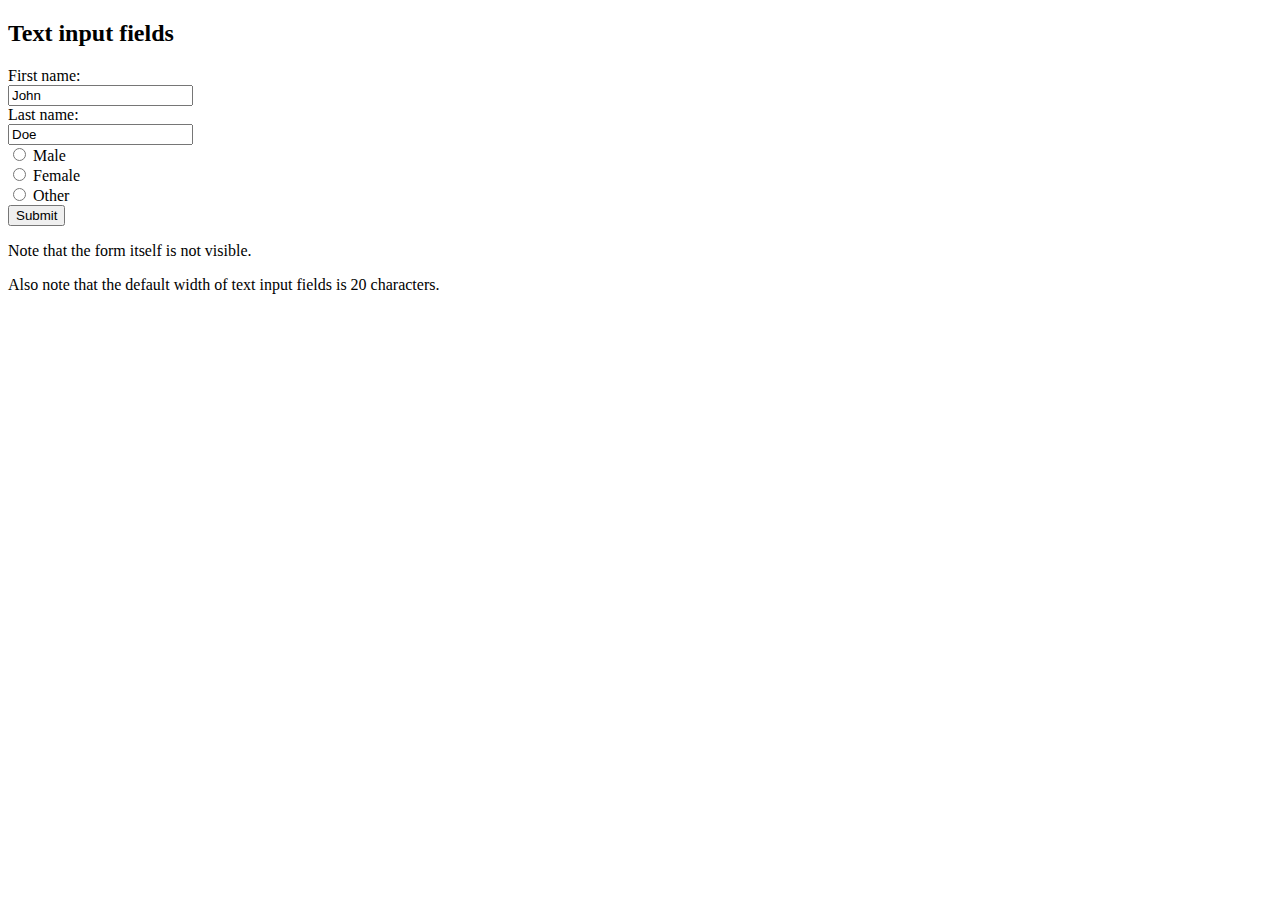
==== html/index.html @ 8d5b3920 "practice of html tags" ====
<!DOCTYPE html>
<html>
<body>

<h2>Text input fields</h2>

<form action="action.php">
    <label for="fname">First name:</label><br>
    <input type="text" id="fname" name="fname" value="John"><br>
    <label for="lname">Last name:</label><br>
    <input type="text" id="lname" name="lname" value="Doe"><br>
    <input type="radio" id="male" name="gender" value="male">
    <label for="male">Male</label><br>
    <input type="radio" id="female" name="gender" value="female">
    <label for="female">Female</label><br>
    <input type="radio" id="other" name="gender" value="other">
    <label for="other">Other</label><br>
    <input type="submit" value="Submit">
</form>

<p>Note that the form itself is not visible.</p>

<p>Also note that the default width of text input fields is 20 characters.</p>

</body>
</html>
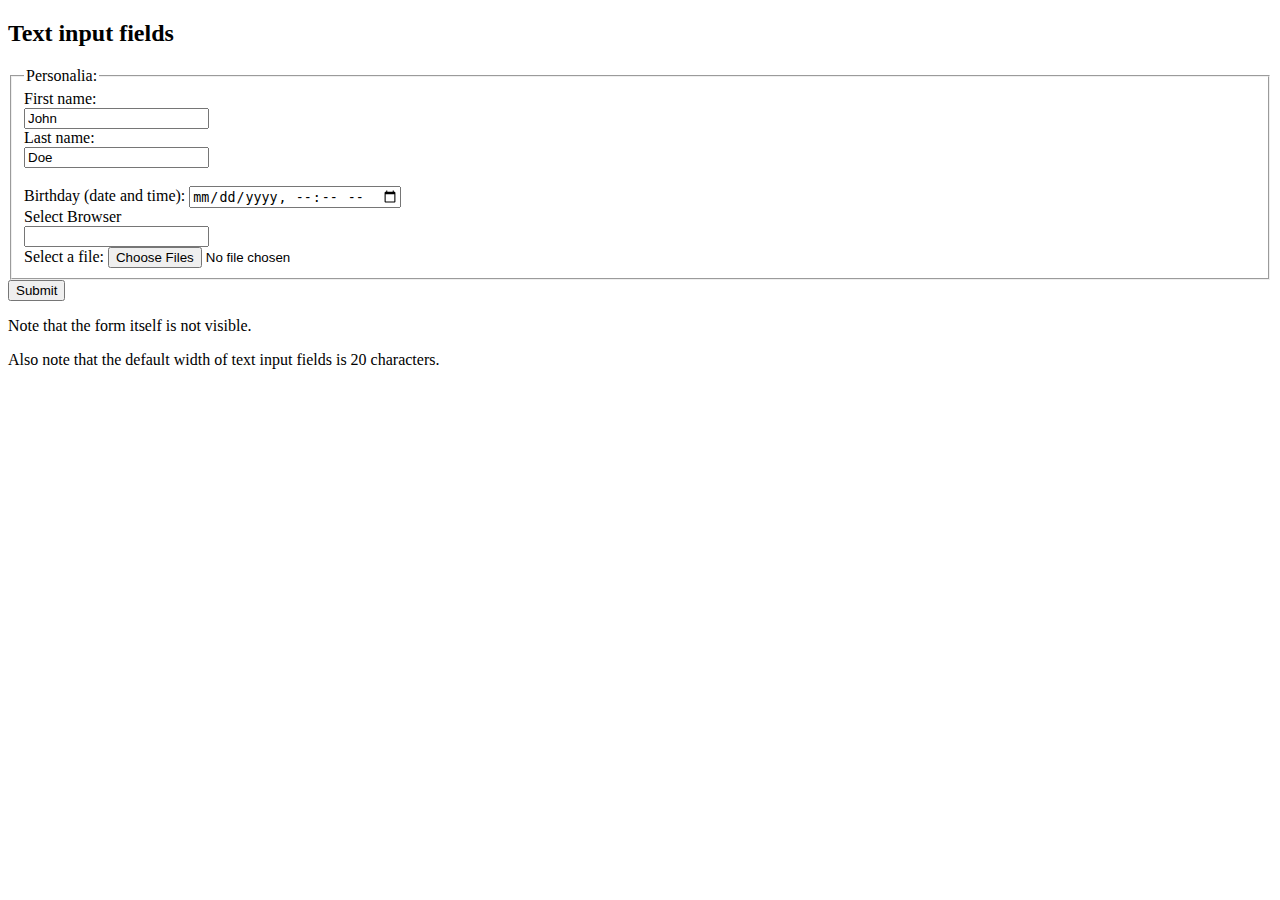
==== commit 0cb6a178: "changes uploaded" ====
--- a/html/index.html
+++ b/html/index.html
@@ -4,17 +4,32 @@
 
 <h2>Text input fields</h2>
 
-<form action="action.php">
-    <label for="fname">First name:</label><br>
-    <input type="text" id="fname" name="fname" value="John"><br>
-    <label for="lname">Last name:</label><br>
-    <input type="text" id="lname" name="lname" value="Doe"><br>
-    <input type="radio" id="male" name="gender" value="male">
-    <label for="male">Male</label><br>
-    <input type="radio" id="female" name="gender" value="female">
-    <label for="female">Female</label><br>
-    <input type="radio" id="other" name="gender" value="other">
-    <label for="other">Other</label><br>
+<form action="action.php" method="post" autocomplete="on">
+
+    <fieldset>
+        <legend>Personalia:</legend>
+        <label for="fname">First name:</label><br>
+        <input type="text" id="fname" name="fname" value="John"><br>
+        <label for="lname">Last name:</label><br>
+        <input type="text" id="lname" name="lname" value="Doe"><br><br>
+
+        <label for="birthdaytime">Birthday (date and time):</label>
+        <input type="datetime-local" id="birthdaytime" name="birthdaytime"><br>
+
+        <label for="browser">Select Browser</label><br>
+        <input list="browsers" id="browser" name="browser">
+        <datalist id="browsers">
+            <option value="Internet Explorer">
+            <option value="Firefox">
+            <option value="Chrome">
+            <option value="Opera">
+            <option value="Safari">
+        </datalist><br>
+
+
+        <label for="myfile">Select a file:</label>
+        <input type="file" id="myfile" name="myfile" multiple><br>
+    </fieldset>
     <input type="submit" value="Submit">
 </form>
 
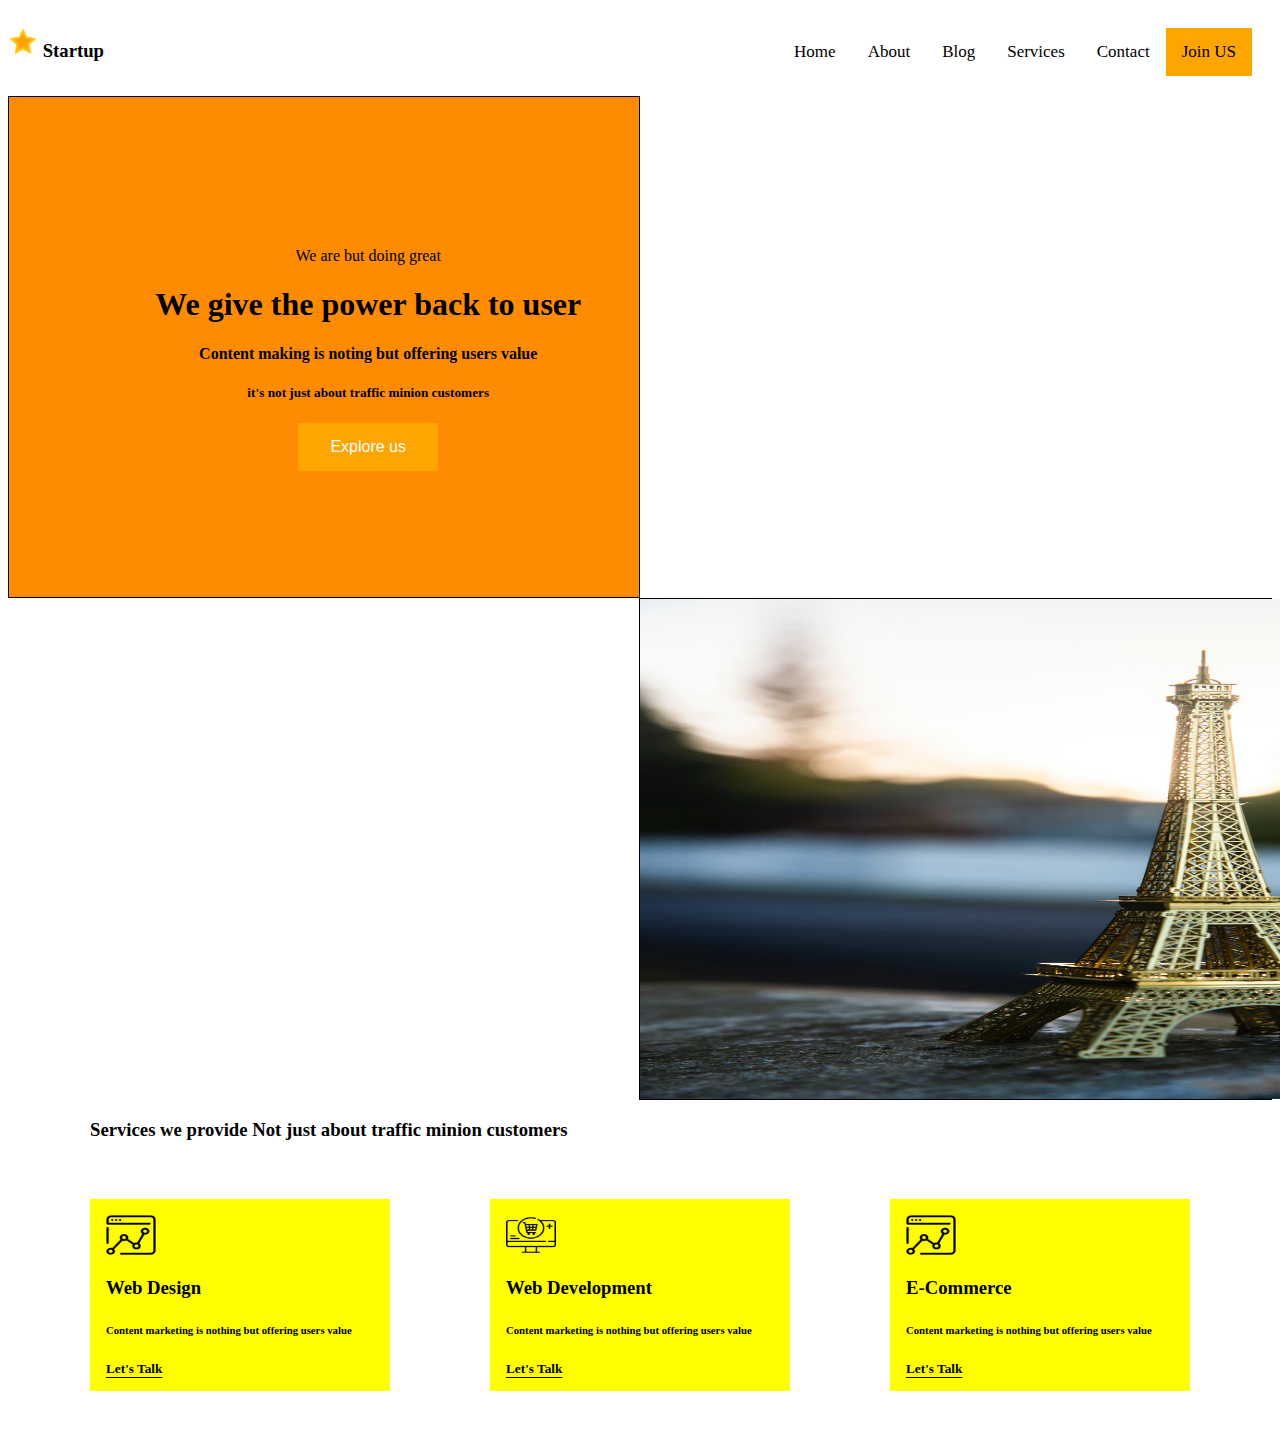
==== commit b3cb6924: "files uploaded" ====
--- a/html/index.html
+++ b/html/index.html
@@ -1,41 +1,61 @@
 <!DOCTYPE html>
 <html>
+<head>
+    <link rel="stylesheet" href="mystyle.css">
+    <meta name="viewport" content="width=device-width, initial-scale=1">
+</head>
 <body>
+<h3 class="col-xs-10"> <img src="icons8-star-48.png" title="startup" width="30" height="30"/> Startup</h3>
+<div class="topnav">
+    <a href="#contant" class="active">Join US</a>
+    <a href="#contant">Contact</a>
+    <a href="#block">Services</a>
+    <a href="#contant">Blog</a>
+    <a href="#services">About</a>
+    <a  href="#home">Home</a>
+</div>
+<br>
+<div class="row" style="width: 100%;display: table">
+    <div class="column1" style="background-color: darkorange">
+        <div class="container">
+            <div>
+                <h7 style="color: black;">We are but doing great</h7>
+                <h1 >We give the power back to user</h1>
+                <h4>Content making is noting but offering users value </h4>
+                <h5 style="text-decoration: none">it's not just about traffic minion customers </h5>
+                <button class="button">Explore us</button>
+            </div>
 
-<h2>Text input fields</h2>
+        </div>
+    </div>
+    <div class="column2" >
+        <img src="pic.jpg" class="paris">
+    </div>
+</div>
+<div class="CommentBox">
+    <h3>Services we provide Not just about traffic minion customers</h3>
+</div>
 
-<form action="action.php" method="post" autocomplete="on">
+<div class="cards">
+    <div class="card">
+        <img src="web.png" alt="Avatar" width="50" height="40">
+       <h3> Web Design</h3>
+       <h6>Content marketing is nothing but offering users value</h6>
+        <h5>Let's Talk</h5>
+    </div>
+    <div class="card">
+        <img src="online-shopping.png" alt="Avatar" width="50" height="40">
+        <h3>Web Development</h3>
+        <h6>Content marketing is nothing but offering users value</h6>
+        <h5>Let's Talk</h5>
+    </div>
+    <div class="card">
+        <img src="web.png" alt="Avatar" width="50" height="40">
+        <h3>E-Commerce</h3>
+        <h6>Content marketing is nothing but offering users value</h6>
+        <h5>Let's Talk</h5>
+    </div>
 
-    <fieldset>
-        <legend>Personalia:</legend>
-        <label for="fname">First name:</label><br>
-        <input type="text" id="fname" name="fname" value="John"><br>
-        <label for="lname">Last name:</label><br>
-        <input type="text" id="lname" name="lname" value="Doe"><br><br>
-
-        <label for="birthdaytime">Birthday (date and time):</label>
-        <input type="datetime-local" id="birthdaytime" name="birthdaytime"><br>
-
-        <label for="browser">Select Browser</label><br>
-        <input list="browsers" id="browser" name="browser">
-        <datalist id="browsers">
-            <option value="Internet Explorer">
-            <option value="Firefox">
-            <option value="Chrome">
-            <option value="Opera">
-            <option value="Safari">
-        </datalist><br>
-
-
-        <label for="myfile">Select a file:</label>
-        <input type="file" id="myfile" name="myfile" multiple><br>
-    </fieldset>
-    <input type="submit" value="Submit">
-</form>
-
-<p>Note that the form itself is not visible.</p>
-
-<p>Also note that the default width of text input fields is 20 characters.</p>
-
+</div>
 </body>
 </html>--- a/html/mystyle.css
+++ b/html/mystyle.css
@@ -0,0 +1,174 @@
+
+.topnav {
+    overflow: hidden;
+    float: right;
+    list-style-type: none;
+    margin: 0;
+    background-color: white;
+    padding: 20px;
+    position: relative;
+    width: 70%;
+    bottom: 0;
+    display: block;
+    justify-content: space-between;
+}
+
+.col-xs-10 {
+    display: block;
+    float: left;
+    padding: 0;
+}
+.CommentBox {
+    width:1100px;
+    height:30px;
+    background-color: white;
+    color:black;
+    margin:0 auto;
+}
+.column1 {
+    float: left;
+    width: 49.86%;
+    border: 1px solid black;
+    height: 500px;
+    display: table-cell;
+    /*word-wrap: break-word;*/
+    overflow-wrap: break-word;
+    overflow:
+    hidden;
+}
+.column2
+{
+    float: right;
+    width: 49.91%;
+    height: 500px;
+    display: table-cell;
+    border: 1px solid black;
+}
+h5 {
+    text-decoration: underline;
+    text-underline-position: under;
+}
+.container {
+    width: 95%;
+}
+.container >div
+{
+    display: inline-block;
+    width: 120%; /* of wrapper width */
+    margin-top: 150px;
+
+    overflow: auto;
+    text-align: center;
+}
+
+.button {
+    background-color: orange;
+    border: none;
+    color: white;
+    padding: 15px 32px;
+    text-align: center;
+    text-decoration: none;
+    display: inline-block;
+    font-size: 16px;
+    /*transition-duration: 0.4s;*/
+    cursor: pointer;
+}
+
+
+.button:active:after {
+    padding: 0;
+    margin: 0;
+    opacity: 1;
+    transition: 0s
+}
+/* Clear floats after the columns */
+.row:after {
+    content: "";
+    display: table;
+    clear: both;
+}
+/* Style the links inside the navigation bar */
+.topnav a {
+    float: right;
+    color: black;
+    text-align: center;
+    padding: 14px 16px;
+    text-decoration: none;
+    font-size: 17px;
+}
+
+/* Change the color of links on hover */
+.topnav a:hover {
+    background-color: orange;
+    color: white;
+}
+.active{
+    background-color: orange;
+}
+
+.logo {
+
+    width: 100px;
+    height: 100px;
+    display: block;
+
+}
+
+.card {
+    background-color: yellow;
+    color: black;
+    margin: 50px;
+    padding: 1rem;
+    height: 10rem;
+}
+
+.cards {
+    max-width: 1200px;
+    margin: 0 auto;
+    display: grid;
+    grid-gap: -1rem;
+}
+.paris
+{
+    alt:"no picture to show";
+    width:930px ;
+    height:500px
+}
+
+/* Screen larger than 600px? 2 column */
+@media (min-width: 600px) {
+    .cards { grid-template-columns: repeat(2, 1fr); }
+}
+
+/* Screen larger than 900px? 3 columns */
+@media (min-width: 900px) {
+    .cards { grid-template-columns: repeat(3, 1fr); }
+}
+@media only screen and (max-width: 600px) {
+    /*shows elements in a column*/
+    .topnav{
+        display:block ;
+        width: 60%;
+    }
+    .column1
+    {
+        width: auto;
+    }
+    .column2{
+        float: left;
+        width: auto;
+    }
+    .paris
+    {
+        width: 430px;
+    }
+  /* makes sure that the a tag will take the entire screen*/
+    .topnav a{
+        display:block ;
+        width: 60%;
+    }
+}
+
+@media screen {
+
+}